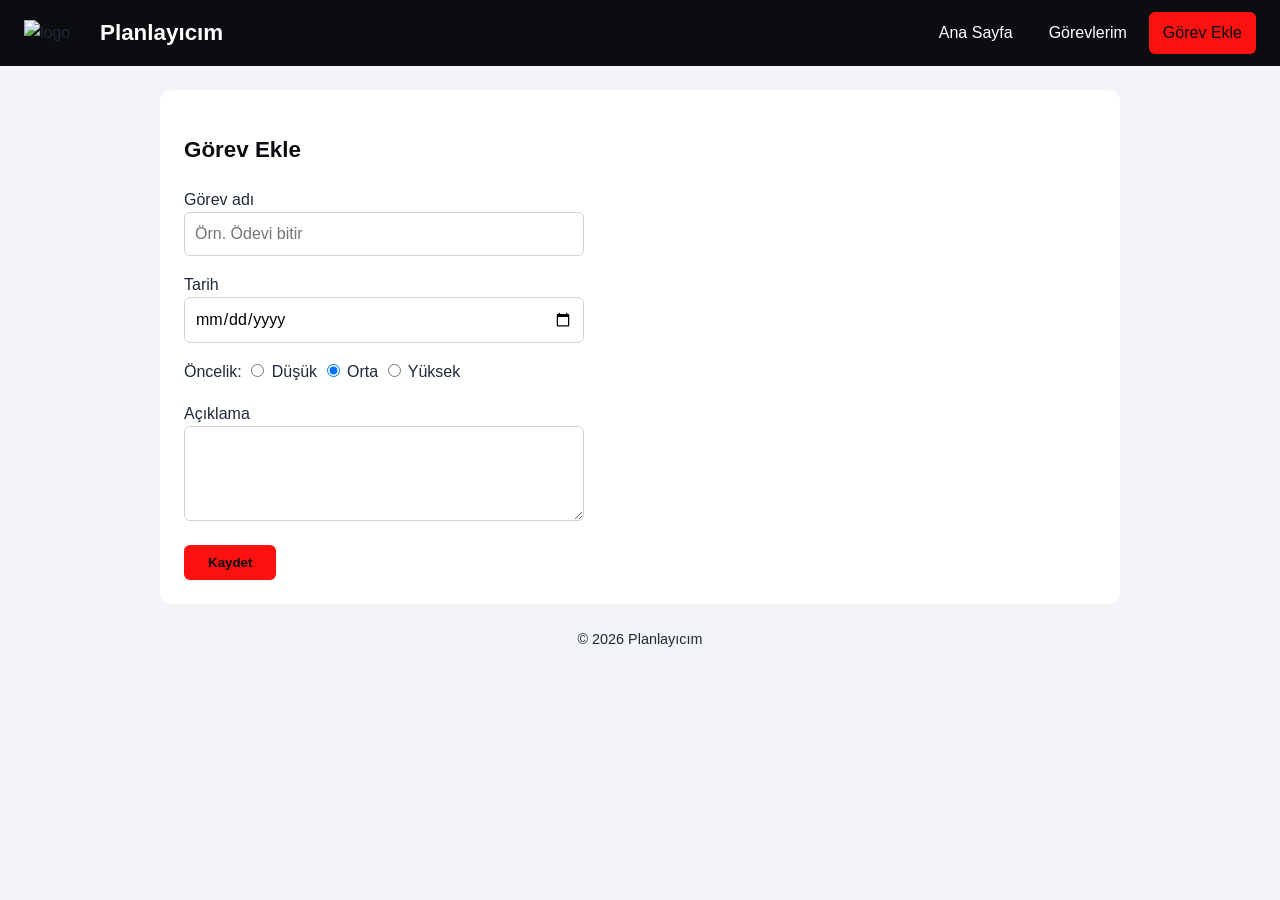
==== gorev-ekle.html @ d59de5a0 "ilk taslak" ====
<!DOCTYPE html>
<html lang="tr">
<head>
    <meta charset="UTF-8">
    <meta name="viewport" content="width=device-width, initial-scale=1.0">
    <title>Görev Ekle  Planlayıcım</title>
    <link rel="stylesheet" href="css/stil.css">
</head>
<body>
    <header>
        <img src="img/logo.svg" alt="logo" width="60">
        <h1>Planlayıcım</h1>
        <nav>
            <ul>
                <li><a href="index.html">Ana Sayfa</a></li>
                <li><a href="gorevler.html">Görevlerim</a></li>
                <li><a href="gorev-ekle.html" class="aktif">Görev Ekle</a></li>
            </ul>
        </nav>
    </header>
    <main>
        <h2>Görev Ekle</h2>
        <form id="gorevFormu">
            <p>
                <label for="baslik">Görev adı</label><br>
                <input type="text" id="baslik" name="baslik" placeholder="Örn. Ödevi bitir" required>
            </p>
            <p>
                <label for="tarih">Tarih</label><br>
                <input type="date" id="tarih" name="tarih" required>
            </p>
            <p>
                Öncelik:
                <input type="radio" id="dusuk" name="oncelik" value="dusuk">
                <label for="dusuk">Düşük</label>
                <input type="radio" id="orta" name="oncelik" value="orta" checked>
                <label for="orta">Orta</label>
                <input type="radio" id="yuksek" name="oncelik" value="yuksek">
                <label for="yuksek">Yüksek</label>
            </p>
            <p>
                <label for="aciklama">Açıklama</label><br>
                <textarea id="aciklama" name="aciklama" rows="3" cols="40"></textarea>
            </p>
            <button type="submit">Kaydet</button>
        </form>
    </main>
    <footer>
        <p>&copy; 2026 Planlayıcım</p>
    </footer>
</body>
</html>
---- css/stil.css ----
* {
    box-sizing: border-box;
}

:root {
    --ana-renk: #0b0d11;
    --vurgu-renk: #fc1111;
    --baglanti-renk: #1D7066;
    --zemin: #F2F4F7;
    --metin: #1F2937;
    --kenar: #D0D5DD;
}

body {
    font-family: "Segoe UI", Arial, sans-serif;
    font-size: 1rem;
    line-height: 1.6;
    color: var(--metin);
    background-color: var(--zemin);
    margin: 0;
}

main {
    max-width: 960px;
    margin: 24px auto;
    padding: 24px;
    background-color: white;
    border-radius: 12px;
}

h1, h2 {
    color: var(--ana-renk);
}

h2 {
    font-size: 1.4rem;
}

a {
    color: var(--baglanti-renk);
}

a:hover {
    color: var(--vurgu-renk);
}

.vurgu {
    color: var(--vurgu-renk);
    font-weight: bold;
}

footer {
    text-align: center;
    font-size: 0.9rem;
}

/* ---------- Tablo ---------- */
table {
    width: 100%;
    border-collapse: collapse;
}

caption {
    text-align: left;
    font-weight: bold;
    margin-bottom: 8px;
}

th, td {
    padding: 10px 12px;
    text-align: left;
    border-bottom: 1px solid var(--kenar);
}

th {
    background-color: var(--ana-renk);
    color: white;
}

tbody tr:nth-child(even) {
    background-color: var(--zemin);
}

/* ---------- Form ---------- */
input, select, textarea {
    width: 100%;
    max-width: 400px;
    padding: 8px 10px;
    border: 1px solid var(--kenar);
    border-radius: 6px;
    font: inherit;
}

input[type="radio"], input[type="checkbox"] {
    width: auto;
}

input:focus, select:focus, textarea:focus {
    outline: 2px solid var(--vurgu-renk);
}

button {
    padding: 10px 24px;
    border: none;
    border-radius: 6px;
    background-color: var(--vurgu-renk);
    color: var(--ana-renk);
    font-weight: bold;
    cursor: pointer;
}

button:hover {
    background-color: var(--ana-renk);
    color: white;
}

/* ---------- Üst bölüm ve menü ---------- */
header {
    display: flex;
    align-items: center;
    gap: 16px;
    padding: 12px 24px;
    background-color: var(--ana-renk);
}

header h1 {
    margin: 0;
    font-size: 1.4rem;
    color: white;
}

nav {
    margin-left: auto;
}

nav ul {
    display: flex;
    gap: 8px;
    margin: 0;
    padding: 0;
    list-style: none;
}

nav a {
    display: block;
    padding: 8px 14px;
    border-radius: 6px;
    color: white;
    text-decoration: none;
}

nav a:hover,
nav a.aktif {
    background-color: var(--vurgu-renk);
    color: var(--ana-renk);
}

/* ---------- JavaScript'te kullanacağımız sınıflar ---------- */
.tablo-kutu {
    overflow-x: auto;
}

.gizli {
    display: none;
}

.hata {
    border-color: #B42318;
    background-color: #FDECEC;
}

/* ---------- Telefon görünümü ---------- */
@media (max-width: 600px) {
    header {
        flex-direction: column;
        align-items: flex-start;
    }

    nav {
        margin-left: 0;
    }

    nav ul {
        flex-wrap: wrap;
    }

    main {
        margin: 12px;
        padding: 16px;
    }
}
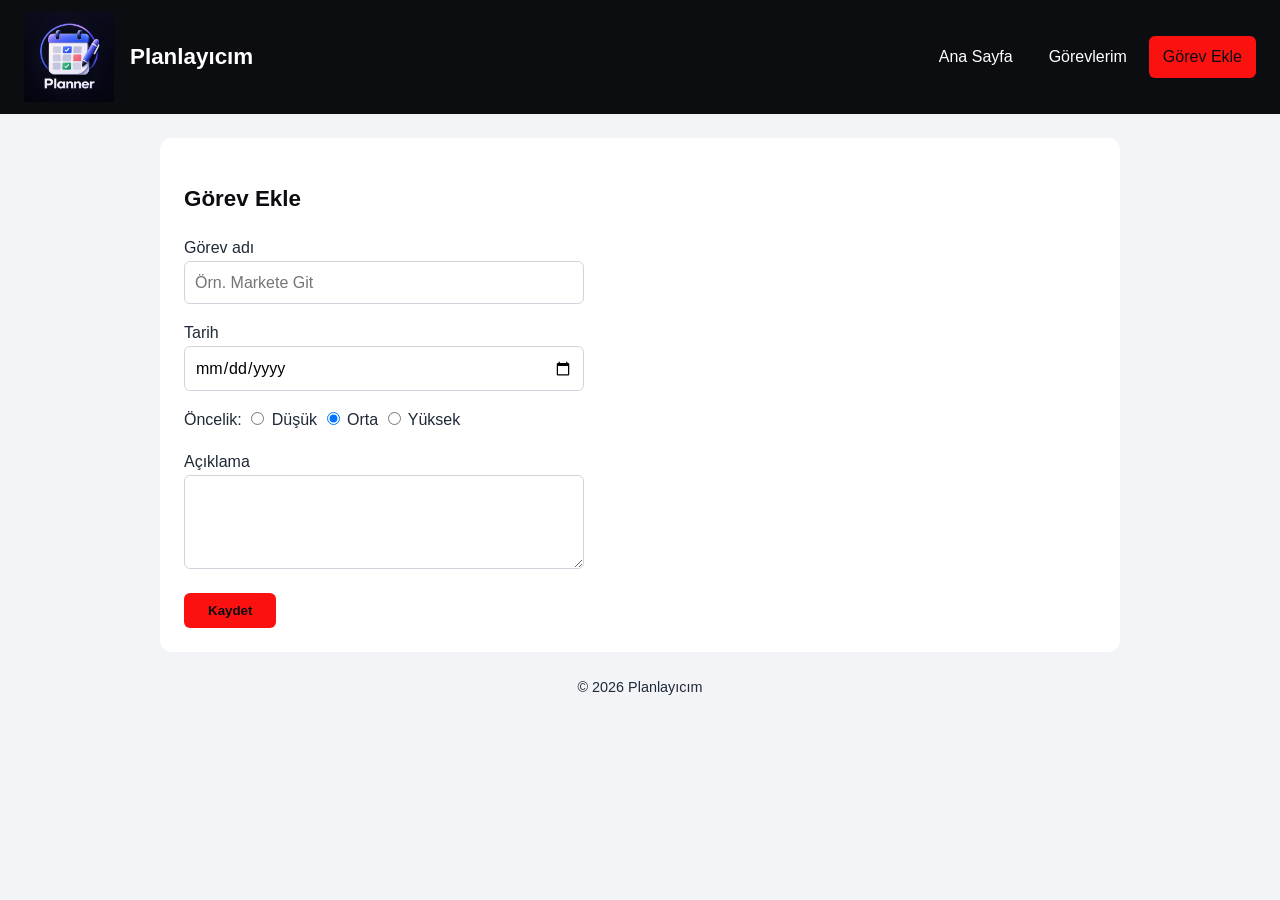
==== commit decc0ca2: "ilk taslak" ====
--- a/gorev-ekle.html
+++ b/gorev-ekle.html
@@ -8,7 +8,7 @@
 </head>
 <body>
     <header>
-        <img src="img/logo.svg" alt="logo" width="60">
+        <img src="img/logo.png" alt="logo" width="90">
         <h1>Planlayıcım</h1>
         <nav>
             <ul>
@@ -23,7 +23,7 @@
         <form id="gorevFormu">
             <p>
                 <label for="baslik">Görev adı</label><br>
-                <input type="text" id="baslik" name="baslik" placeholder="Örn. Ödevi bitir" required>
+                <input type="text" id="baslik" name="baslik" placeholder="Örn. Markete Git" required>
             </p>
             <p>
                 <label for="tarih">Tarih</label><br>
